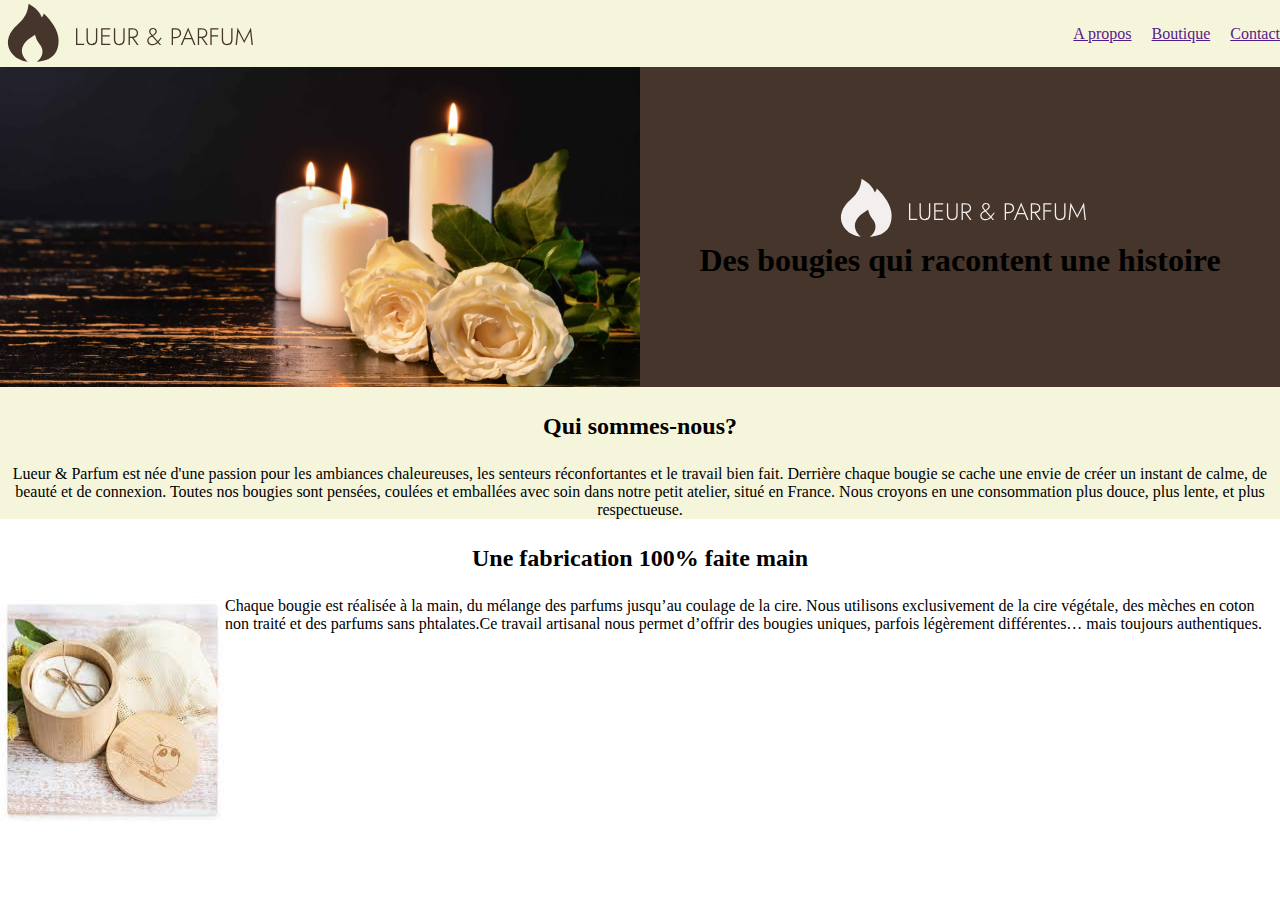
==== apropos.html @ d4fe4887 "ok" ====
<!DOCTYPE html>
<html lang="en">

<head>
    <meta charset="UTF-8">
    <meta name="viewport" content="width=, initial-scale=1.0">
    <title>A propos</title>
    <link rel="stylesheet" href="style.css">
</head>

<body>
    <header>
        <img src="logoM.svg" alt="logo">
        <nav>
            <ul>
                <li>
                    <a href="">A propos</a>
                </li>
                <li>
                    <a href="">Boutique</a>
                </li>
                <li>
                    <a href="">Contact</a>
                </li>
            </ul>
        </nav>
    </header>
    <main>
        <section class="sect1">
            <img id="bougie" src="bougie.jpg" alt="bougie">
            <div class="div1">
                <img src="logoB.svg" alt="logo">
                <h1>Des bougies qui racontent une histoire</h1>
            </div>
        </section>
        <section class="sect6">
            <h2> Qui sommes-nous?</h2>
            <p>Lueur & Parfum est née d'une passion pour les ambiances chaleureuses, les senteurs réconfortantes et le
                travail
                bien fait. Derrière chaque bougie se cache une envie de créer un instant de calme, de beauté et de
                connexion.

                Toutes nos bougies sont pensées, coulées et emballées avec soin dans notre petit atelier, situé en
                France. Nous
                croyons en une consommation plus douce, plus lente, et plus respectueuse.</p>

        </section>
        <section class="sect7">
            <h2>Une fabrication 100% faite main</h2>
            <div class="div5">
                <img src="fait_a_lamain.jpg" alt="">
                <p>Chaque bougie est réalisée à la main, du mélange
                    des parfums jusqu’au coulage de la cire. Nous
                    utilisons exclusivement de la cire végétale, des
                    mèches en coton non traité et des parfums sans
                    phtalates.Ce travail artisanal nous permet d’offrir des
                    bougies uniques, parfois légèrement différentes…
                    mais toujours authentiques.</p>
            </div>

        </section>

    </main>

</body>

</html>
---- style.css ----
* {
    margin: 0;
    padding: 0;
}

header {
    background-color: beige;
    display: flex;
    color: #46352A;
    justify-content: space-between;
    align-items: center;
}

nav {
    display: flex;
    justify-content: flex-end;
}

ul {
    display: flex;
    list-style-type: none;
    gap: 20px;
}

.sect1 {
    background-color: #46352A;
    display: flex;
}

#bougie {
    width: 50%;
}

.div1 {
    display: flex;
    justify-content: center;
    width: 50%;
    flex-direction: column;
    align-items: center;
}

.sect2 {
    background-color: beige;
    text-align: center;

    * {
        padding: 2%;
    }

}

.div2 {
    display: flex;
    justify-content: space-around
}

.art1 {
    border: 1px solid #46352A;
    padding: 10px;
}

.p1 {
    background-color: rgb(78, 134, 78);
    text-align: center;
    color: white;
    padding: 2%;
}

h2 {
    text-align: center;
    padding: 2%;
}

.sect3 {
    background-color: beige;

    * {
        padding: 2%;
    }
}

.div3 {
    display: flex;
    justify-content: space-around;
}

.art2 {
    border: 1px solid #46352A;
    box-shadow: 10px 10px 10px 10px rgba(0, 0, 0, 0.411);
    padding: 2%;
    width: 180px;
    border-radius: 10px;

    * {
        margin-bottom: 10PX;
    }
}

.bougie {
    height: 180px;
    width: 100%;

}

.sect4 {
    background-color: beige;
    padding: 4%;
}

.sect5 {
    width: fit-content;
    margin: auto;
    padding: 32px;
    box-shadow: 0 4px 15px #00000026;
    border-radius: 18px;
    gap: 12px;
    display: flex;
    flex-direction: column;
}

footer {
    background-color: #46352A;
    text-align: center;
    color: white;
}



/* page a propos */
.sect6{
    background-color: beige;
    text-align: center;
}
.div5{
    display: flex;
}
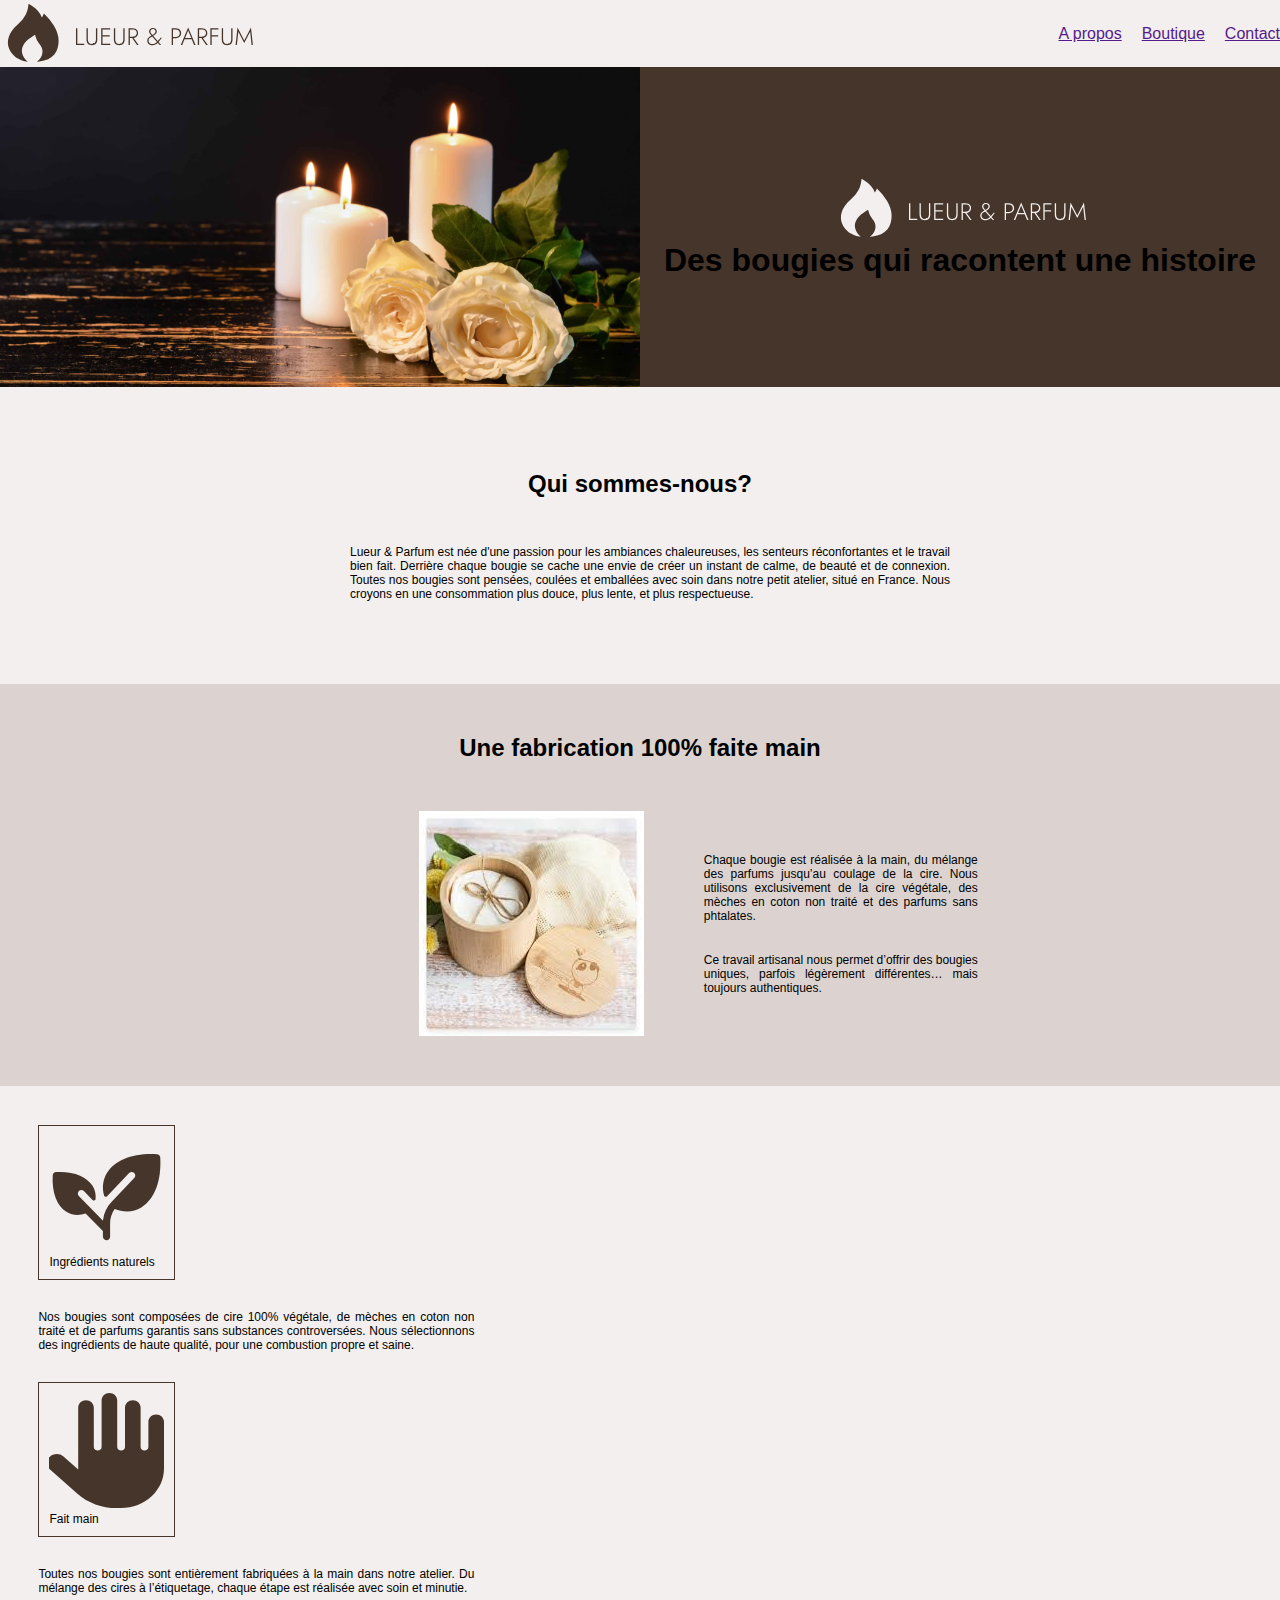
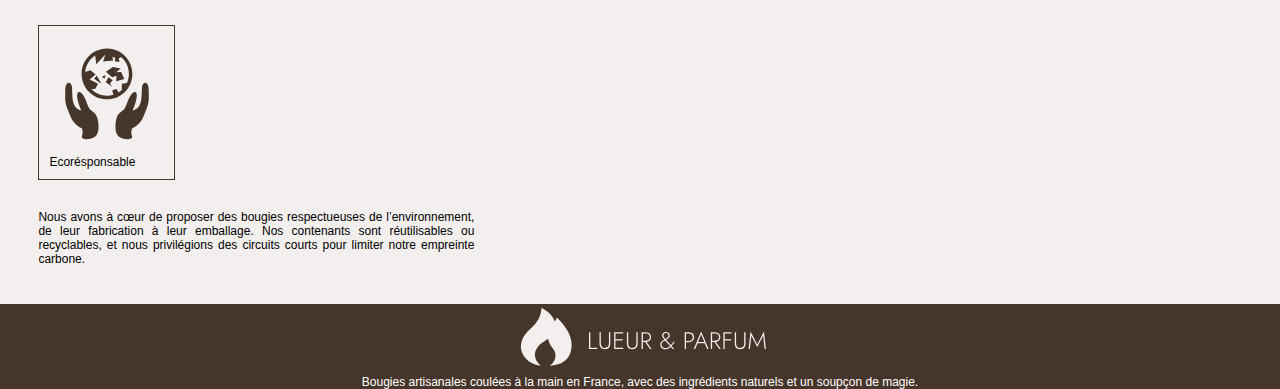
==== commit 49da6b93: "second" ====
--- a/apropos.html
+++ b/apropos.html
@@ -14,7 +14,7 @@
         <nav>
             <ul>
                 <li>
-                    <a href="">A propos</a>
+                    <a href="">A propos </a>
                 </li>
                 <li>
                     <a href="">Boutique</a>
@@ -35,7 +35,7 @@
         </section>
         <section class="sect6">
             <h2> Qui sommes-nous?</h2>
-            <p>Lueur & Parfum est née d'une passion pour les ambiances chaleureuses, les senteurs réconfortantes et le
+            <p class="p2">Lueur & Parfum est née d'une passion pour les ambiances chaleureuses, les senteurs réconfortantes et le
                 travail
                 bien fait. Derrière chaque bougie se cache une envie de créer un instant de calme, de beauté et de
                 connexion.
@@ -49,18 +49,56 @@
             <h2>Une fabrication 100% faite main</h2>
             <div class="div5">
                 <img src="fait_a_lamain.jpg" alt="">
-                <p>Chaque bougie est réalisée à la main, du mélange
-                    des parfums jusqu’au coulage de la cire. Nous
-                    utilisons exclusivement de la cire végétale, des
-                    mèches en coton non traité et des parfums sans
-                    phtalates.Ce travail artisanal nous permet d’offrir des
-                    bougies uniques, parfois légèrement différentes…
-                    mais toujours authentiques.</p>
+                <div class="divp">
+                    <p> Chaque bougie est réalisée à la main, du mélange
+                        des parfums jusqu’au coulage de la cire. Nous
+                        utilisons exclusivement de la cire végétale, des
+                        mèches en coton non traité et des parfums sans
+                        phtalates.
+                    </p>
+                    <p>Ce travail artisanal nous permet d’offrir des
+                        bougies uniques, parfois légèrement différentes…
+                        mais toujours authentiques.</p>
+                </div>
+            </div>
+        </section>
+        <section class="sect8">
+            <div class="div6">
+                <article class="art1">
+                    <img src="plant.svg" alt="plant">
+                    <p>Ingrédients naturels </p>
+                </article>
+                <p class="p3">Nos bougies sont composées de cire 100% végétale, de mèches en coton non
+                    traité et de parfums garantis sans substances controversées. Nous
+                    sélectionnons des ingrédients de haute qualité, pour une combustion propre et
+                    saine.</p>
+                <article class="art1">
+                    <img src="hand.svg" alt="hand">
+                    <p>Fait main</p>
+                </article>
+                <p class="p3">Toutes nos bougies sont entièrement fabriquées à la main dans notre atelier.
+                    Du mélange des cires à l’étiquetage, chaque étape est réalisée avec soin et
+                    minutie.</p>
+
+                <article class="art1">
+                    <img src="planet.svg" alt="planet">
+                    <p>Ecorésponsable</p>
+                </article>
+                <p class="p3">Nous avons à cœur de proposer des bougies respectueuses de
+                    l’environnement, de leur fabrication à leur emballage. Nos contenants sont
+                    réutilisables ou recyclables, et nous privilégions des circuits courts pour limiter
+                    notre empreinte carbone.</p>
             </div>
 
         </section>
 
     </main>
+    <footer>
+        <img src="logoB.svg" alt="logo">
+        <p>Bougies artisanales coulées à la main en France, avec des ingrédients naturels et un
+            soupçon de magie.</p>
+    </footer>
+
 
 </body>
 
--- a/style.css
+++ b/style.css
@@ -1,10 +1,11 @@
 * {
     margin: 0;
     padding: 0;
+    font-family: sans-serif;
 }
 
 header {
-    background-color: beige;
+    background-color: #F2EFEE;
     display: flex;
     color: #46352A;
     justify-content: space-between;
@@ -31,6 +32,10 @@
     width: 50%;
 }
 
+p {
+    font-size: 12px;
+}
+
 .div1 {
     display: flex;
     justify-content: center;
@@ -40,7 +45,7 @@
 }
 
 .sect2 {
-    background-color: beige;
+    background-color: #F2EFEE;
     text-align: center;
 
     * {
@@ -70,9 +75,13 @@
     text-align: center;
     padding: 2%;
 }
-
+.p4{
+    text-align: justify;
+    width: 600px;
+    margin: auto;
+}
 .sect3 {
-    background-color: beige;
+    background-color: #F2EFEE;
 
     * {
         padding: 2%;
@@ -103,7 +112,7 @@
 }
 
 .sect4 {
-    background-color: beige;
+    background-color: #F2EFEE;
     padding: 4%;
 }
 
@@ -118,6 +127,13 @@
     flex-direction: column;
 }
 
+button {
+    background-color: rgb(78, 134, 78);
+    color: white;
+    padding: 5px;
+    border-radius: 5px;
+}
+
 footer {
     background-color: #46352A;
     text-align: center;
@@ -127,10 +143,55 @@
 
 
 /* page a propos */
-.sect6{
-    background-color: beige;
+.sect6 {
+    background-color: #F2EFEE;
     text-align: center;
+    padding: 60px;
 }
-.div5{
+
+.sect7 {
+    background-color: #dcd3d0;
+    padding: 2%;
+}
+
+.div5 {
     display: flex;
+    text-align: justify;
+    align-items: center;
+    WIDTH: 60%;
+    margin-left: 30%;
+    gap: 60px;
+    padding: 2%;
+}
+
+.sect8 {
+    display: flex;
+    background-color: #F2EFEE;
+    padding: 3%;
+    gap: 40px
+
+}
+
+.div6 {
+    display: flex;
+    flex-direction: column;
+    align-items: self-start;
+    gap: 30px;
+}
+
+.divp {
+    display: flex;
+    flex-direction: column;
+    gap: 30px;
+    width: 274px;
+}
+.p2{
+    text-align: justify;
+    width: 600px;
+    margin-left: 23%;
+    padding: 2%;
+}
+.p3{
+    text-align: justify;
+    width: 436PX;
 }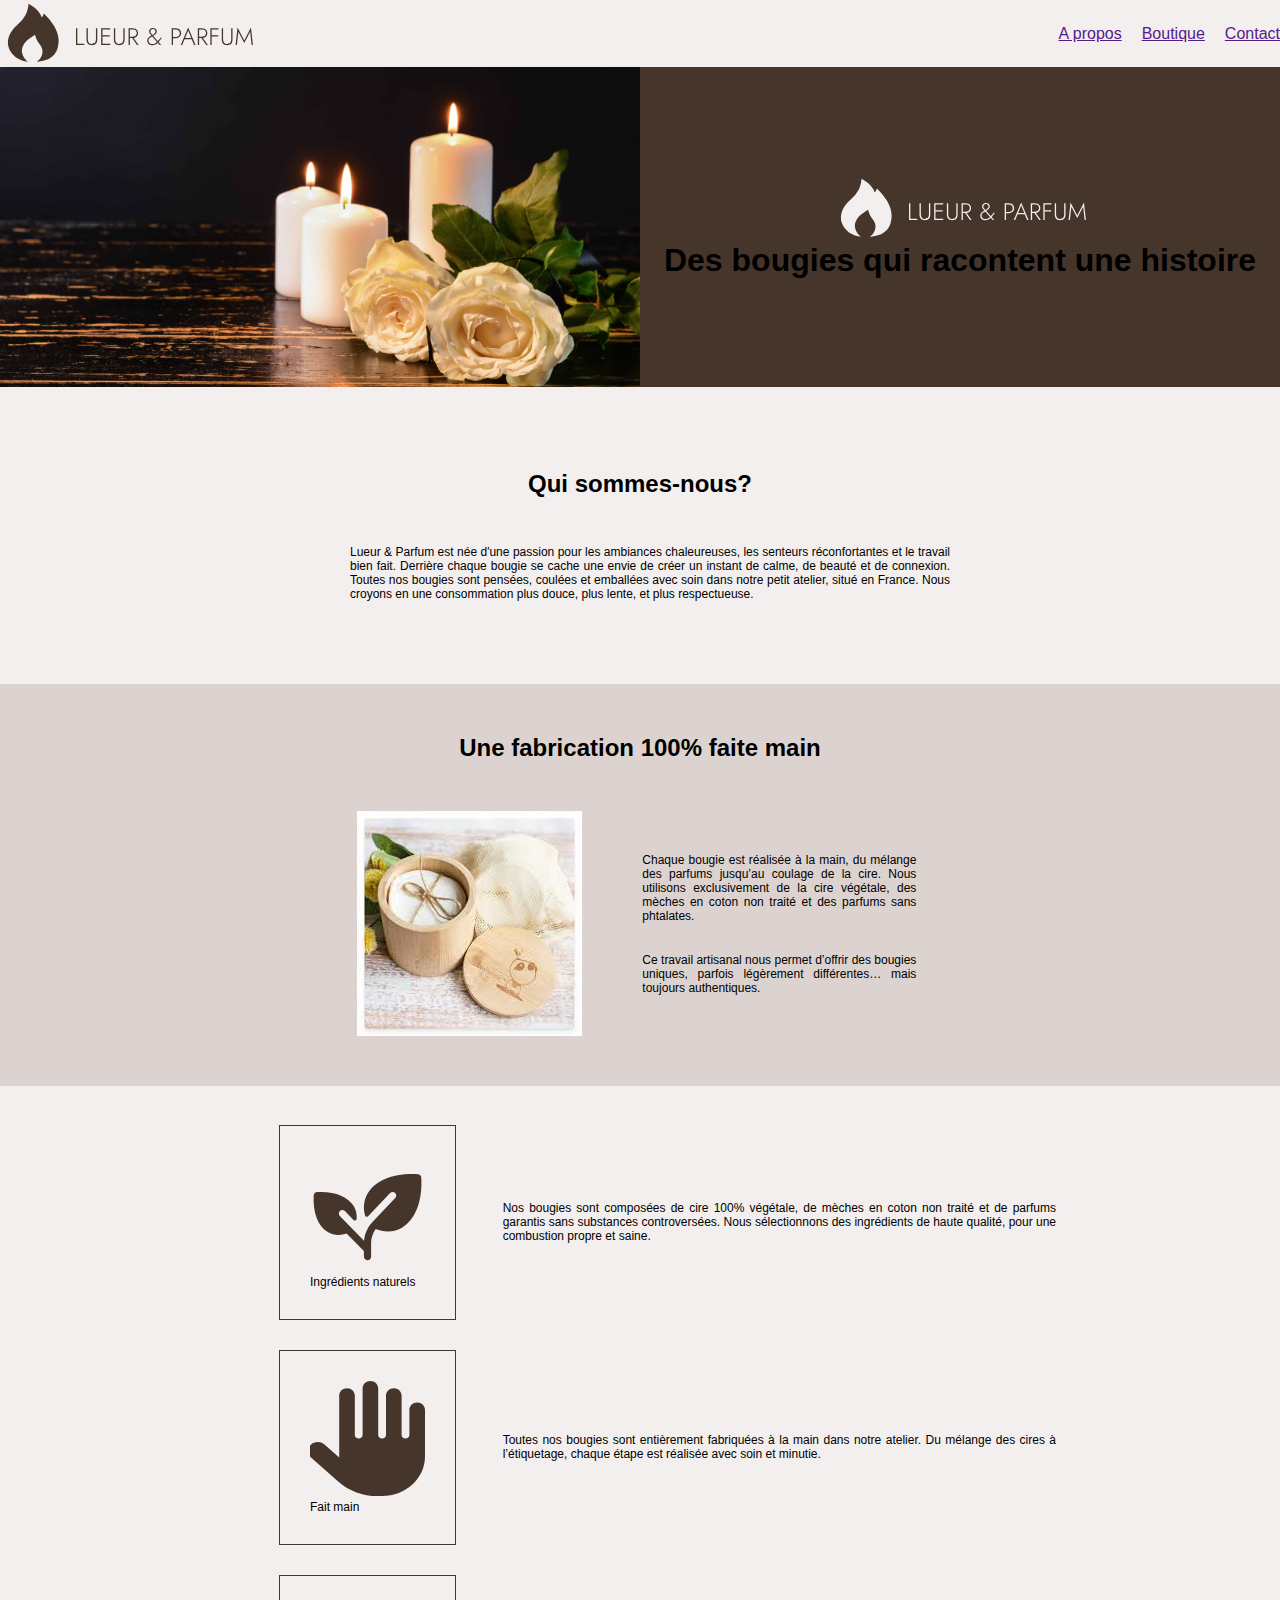
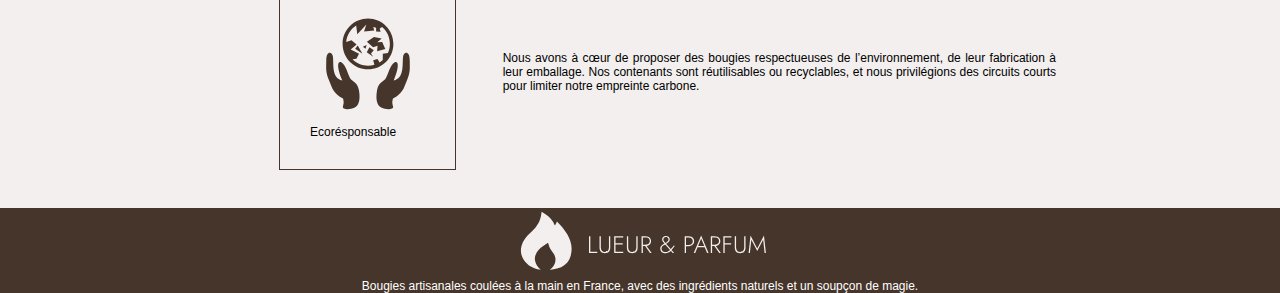
==== commit 39986e62: "Third" ====
--- a/apropos.html
+++ b/apropos.html
@@ -35,7 +35,8 @@
         </section>
         <section class="sect6">
             <h2> Qui sommes-nous?</h2>
-            <p class="p2">Lueur & Parfum est née d'une passion pour les ambiances chaleureuses, les senteurs réconfortantes et le
+            <p class="p2">Lueur & Parfum est née d'une passion pour les ambiances chaleureuses, les senteurs
+                réconfortantes et le
                 travail
                 bien fait. Derrière chaque bougie se cache une envie de créer un instant de calme, de beauté et de
                 connexion.
@@ -64,30 +65,37 @@
         </section>
         <section class="sect8">
             <div class="div6">
-                <article class="art1">
-                    <img src="plant.svg" alt="plant">
-                    <p>Ingrédients naturels </p>
-                </article>
-                <p class="p3">Nos bougies sont composées de cire 100% végétale, de mèches en coton non
-                    traité et de parfums garantis sans substances controversées. Nous
-                    sélectionnons des ingrédients de haute qualité, pour une combustion propre et
-                    saine.</p>
-                <article class="art1">
-                    <img src="hand.svg" alt="hand">
-                    <p>Fait main</p>
-                </article>
-                <p class="p3">Toutes nos bougies sont entièrement fabriquées à la main dans notre atelier.
-                    Du mélange des cires à l’étiquetage, chaque étape est réalisée avec soin et
-                    minutie.</p>
+                <section class="sect9">
+                    <article class="art1">
+                        <img src="plant.svg" alt="plant">
+                        <p>Ingrédients naturels </p>
+                    </article>
+                    <p class="p4">Nos bougies sont composées de cire 100% végétale, de mèches en coton non
+                        traité et de parfums garantis sans substances controversées. Nous
+                        sélectionnons des ingrédients de haute qualité, pour une combustion propre et
+                        saine.</p>
+                </section>
+                <section class="sect9">
+                    <article class="art1">
+                        <img src="hand.svg" alt="hand">
+                        <p>Fait main</p>
+                    </article>
+                    <p class="p4">Toutes nos bougies sont entièrement fabriquées à la main dans notre atelier.
+                        Du mélange des cires à l’étiquetage, chaque étape est réalisée avec soin et
+                        minutie.</p>
+                </section>
 
-                <article class="art1">
-                    <img src="planet.svg" alt="planet">
-                    <p>Ecorésponsable</p>
-                </article>
-                <p class="p3">Nous avons à cœur de proposer des bougies respectueuses de
-                    l’environnement, de leur fabrication à leur emballage. Nos contenants sont
-                    réutilisables ou recyclables, et nous privilégions des circuits courts pour limiter
-                    notre empreinte carbone.</p>
+                <section class="sect9">
+                    <article class="art1">
+                        <img src="planet.svg" alt="planet">
+                        <p>Ecorésponsable</p>
+                    </article>
+                    <p class="p4">Nous avons à cœur de proposer des bougies respectueuses de
+                        l’environnement, de leur fabrication à leur emballage. Nos contenants sont
+                        réutilisables ou recyclables, et nous privilégions des circuits courts pour limiter
+                        notre empreinte carbone.</p>
+                </section>
+
             </div>
 
         </section>
--- a/style.css
+++ b/style.css
@@ -61,7 +61,7 @@
 
 .art1 {
     border: 1px solid #46352A;
-    padding: 10px;
+    padding: 30px;
 }
 
 .p1 {
@@ -75,11 +75,13 @@
     text-align: center;
     padding: 2%;
 }
-.p4{
+
+.p4 {
     text-align: justify;
     width: 600px;
     margin: auto;
 }
+
 .sect3 {
     background-color: #F2EFEE;
 
@@ -90,9 +92,9 @@
 
 .div3 {
     display: flex;
-    justify-content: space-around;
-}
-
+    justify-content: center;
+    gap: 3%;
+}
 .art2 {
     border: 1px solid #46352A;
     box-shadow: 10px 10px 10px 10px rgba(0, 0, 0, 0.411);
@@ -159,7 +161,7 @@
     text-align: justify;
     align-items: center;
     WIDTH: 60%;
-    margin-left: 30%;
+    margin-left: 25%;
     gap: 60px;
     padding: 2%;
 }
@@ -169,7 +171,6 @@
     background-color: #F2EFEE;
     padding: 3%;
     gap: 40px
-
 }
 
 .div6 {
@@ -177,6 +178,7 @@
     flex-direction: column;
     align-items: self-start;
     gap: 30px;
+    MARGIN-LEFT: 20%;
 }
 
 .divp {
@@ -185,13 +187,25 @@
     gap: 30px;
     width: 274px;
 }
-.p2{
+
+.p2 {
     text-align: justify;
     width: 600px;
     margin-left: 23%;
     padding: 2%;
 }
-.p3{
+
+.p3 {
     text-align: justify;
     width: 436PX;
+}
+
+.sect9 {
+    display: flex;
+    gap: 6%;
+}
+
+.p4 {
+    text-align: justify;
+
 }